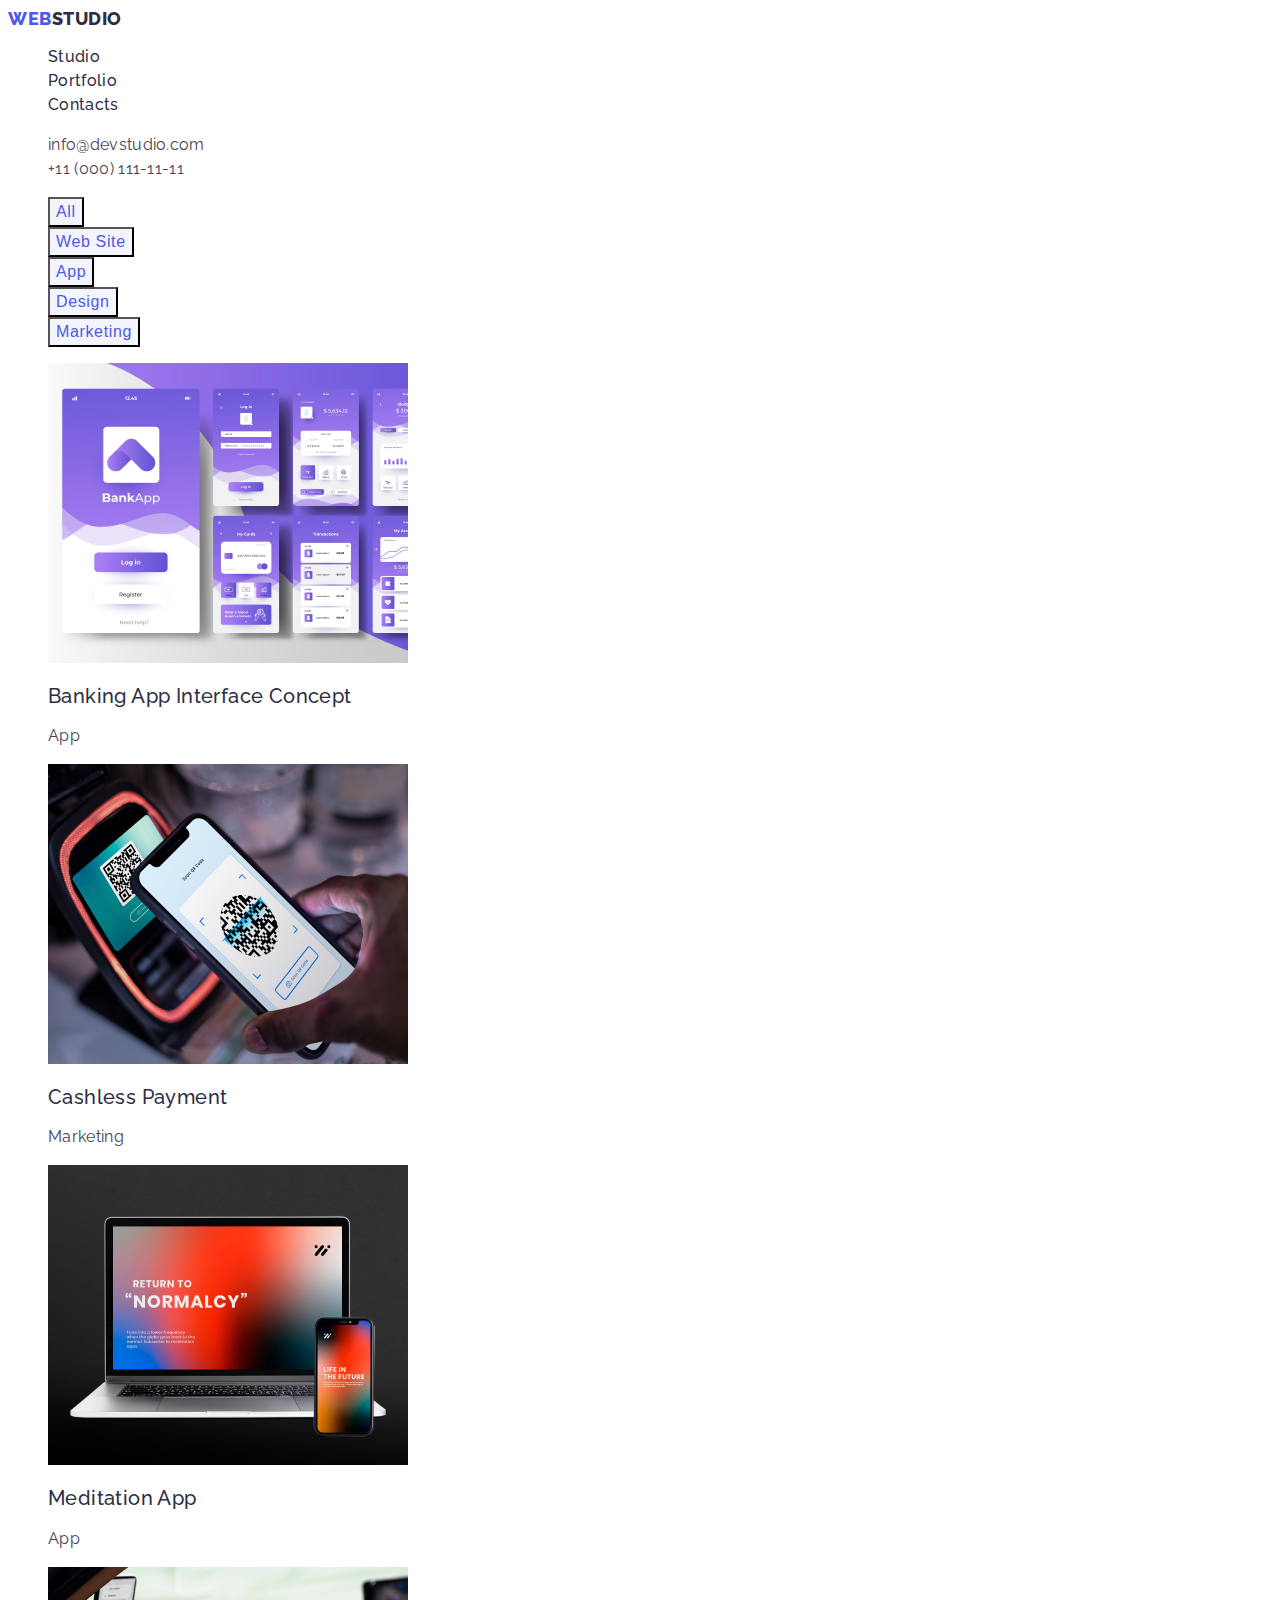
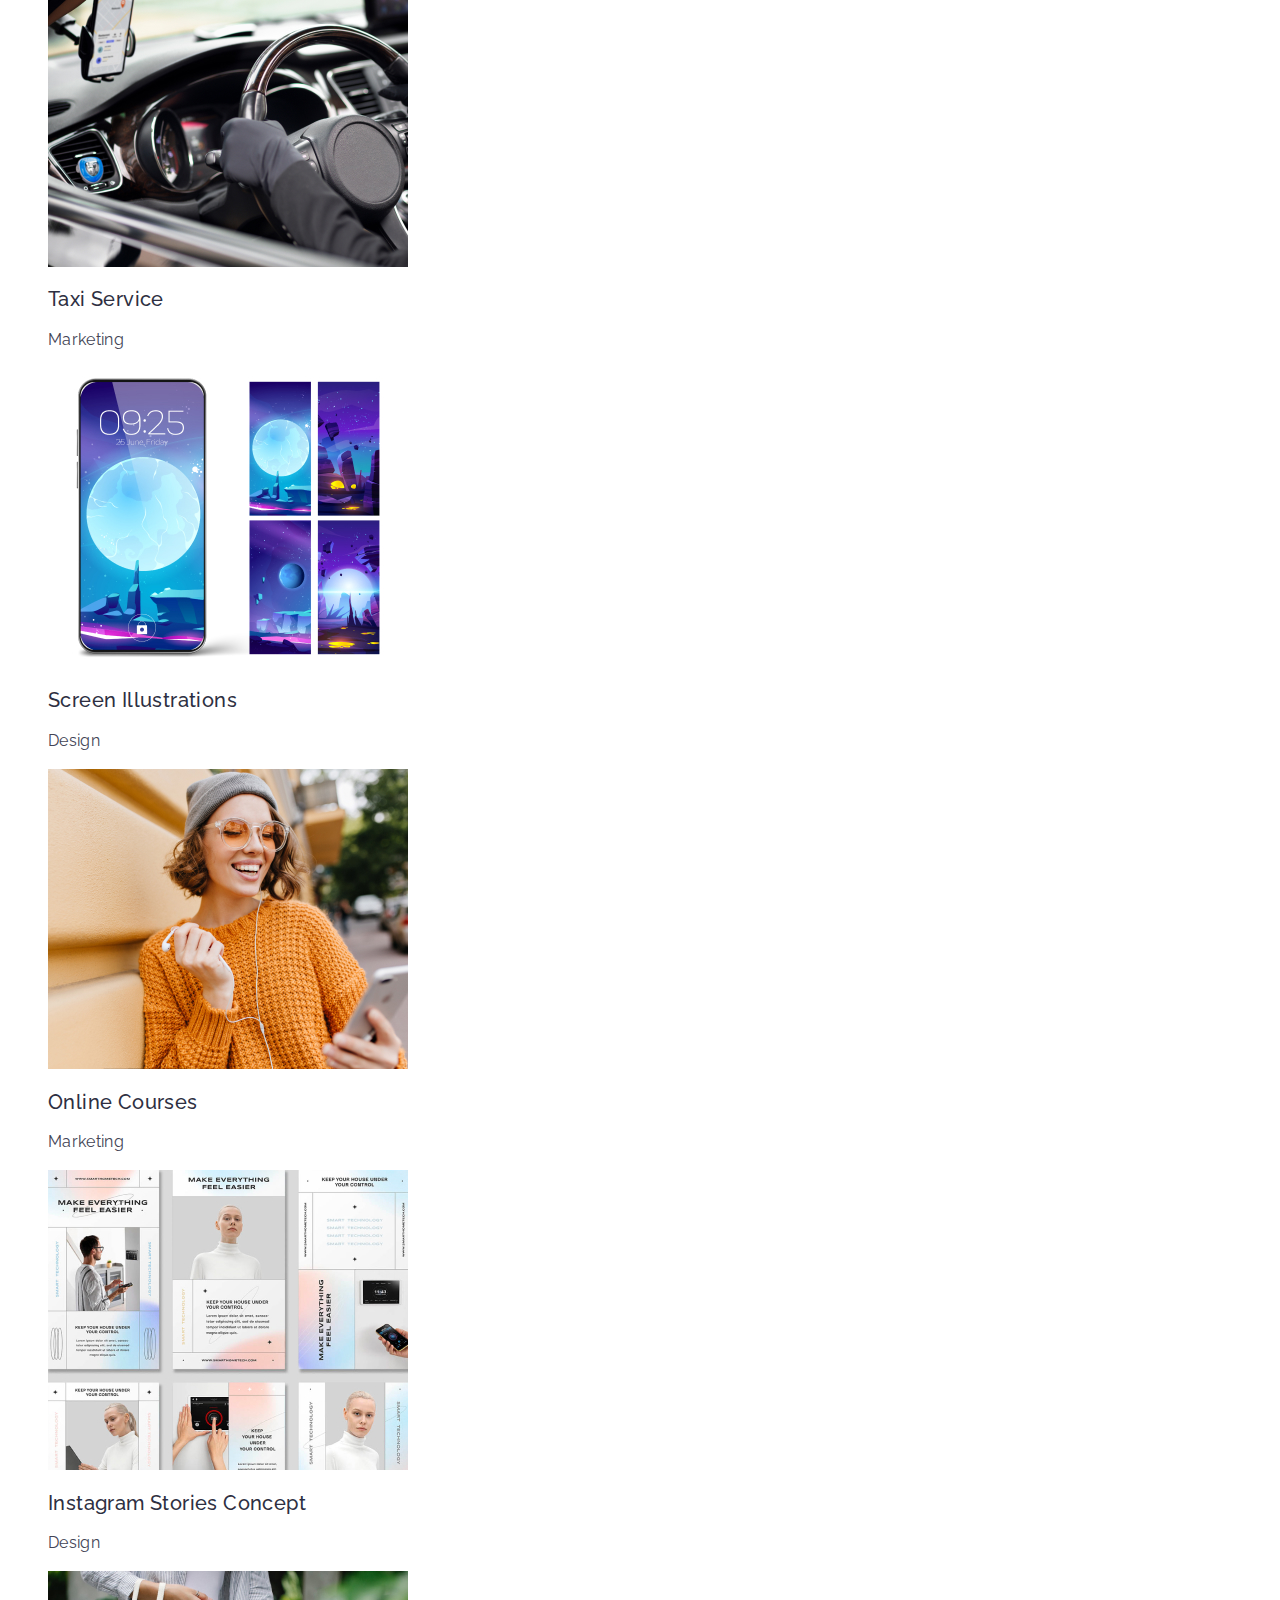
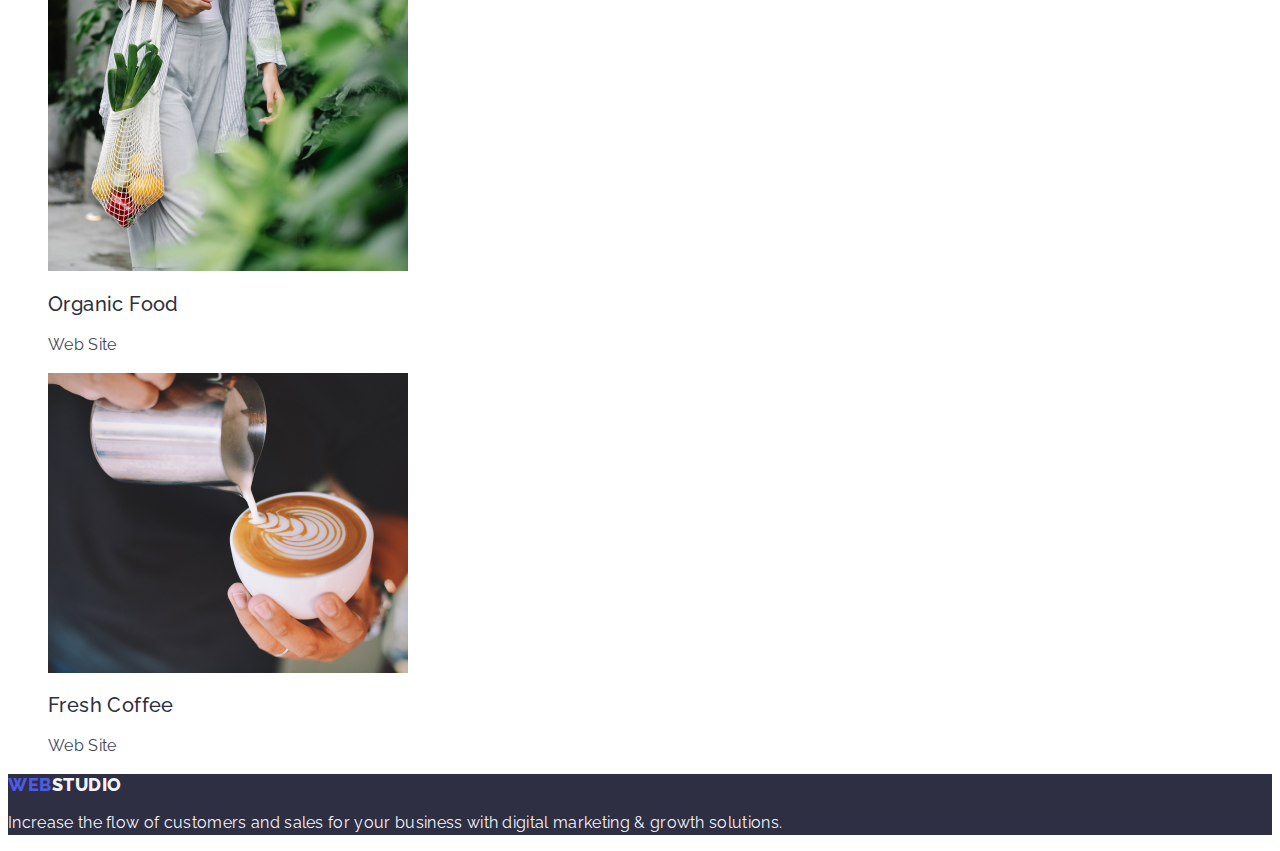
==== portfolio.html @ e613cda9 "1" ====
<!DOCTYPE html>
<html lang="en">
    <head>
        <meta charset="UTF-8">
        <meta http-equiv="X-UA-Compatible" content="IE=edge">
        <meta name="viewport" content="width=device-width, initial-scale=1.0">
        <link rel="preconnect" href="https://fonts.googleapis.com">
        <link rel="preconnect" href="https://fonts.gstatic.com" crossorigin>
        <link href="https://fonts.googleapis.com/css2?family=Raleway:wght@800family=Roboto:wght@400;500;700;900display=swap" rel="stylesheet">
        <title>WebStudio</title>
        <link rel="stylesheet" href="./css/style.css">
    </head>
    <body>
        <header class="header"> 
            <nav class="header-navigation list">
                <a href="./index.html" class="header-logo link">Web<span class="header-logo-web">Studio</span></a>
                <ul class="header-menu list">
                    <li class="header-menu-item list"><a class="header-menu-link link" href="./index.html">Studio</a></li>
                    <li class="header-menu-item list"><a class="header-menu-link link" href="./portfolio.html">Portfolio</a></li>
                    <li class="header-menu-item list"><a class="header-menu-link link" href="">Contacts</a></li>
                </ul>
            </nav>

            <address class="header-contacts">
                <ul class="header-contacts-item list">
                    <li><a class="header-contacts-link link" href="mailto:info@devstudio.com">info@devstudio.com</a></li>
                    <li><a class="header-contacts-link link" href="tel:+110001111111">+11 (000) 111-11-11</a></li>
                </ul>
            </address>
        </header>

        <main>
            <section class="aplication">
                <h1 hidden>portfolio</h1>
                <ul class="aplication-click list">
                    <li><button type="button" class="aplication-btn-all">All</button></li>
                    <li><button type="button" class="aplication-btn-all">Web Site</button></li>
                    <li><button type="button" class="aplication-btn">App</button></li>
                    <li><button type="button" class="aplication-btn">Design</button></li>
                    <li><button type="button" class="aplication-btn">Marketing</button></li>
                </ul>

                <ul class="aplication-info list">
                    <li>
                        <a href="" class="aplication-img link">
                            <img src="./images/dz/dz/imgin.jpg" alt="app interface" width="360">
                                <h2 class="aplication-text">Banking App Interface Concept</h2>
                                <p class="aplication-post">App</p>
                        </a>
                    </li>
                    <li>
                        <a href="" class="aplication-img link">
                            <img src="./images/dz/dz/imgin2.jpg" alt="cashless payment" width="360">
                            <h2 class="aplication-text">Cashless Payment</h2>
                            <p class="aplication-post">Marketing</p>
                        </a>
                    </li>
                    <li>
                        <a href="" class="aplication-img link">
                            <img src="./images/dz/dz/imgin3.jpg" alt="smartfon laptop" width="360">
                            <h2 class="aplication-text">Meditation App</h2>
                            <p class="aplication-post">App</p>
                        </a>
                    </li>
                    <li>
                        <a href="" class="aplication-img link">
                            <img src="./images/dz/dz/imgin4.jpg" alt="car dashboard" width="360">
                                <h2 class="aplication-text">Taxi Service</h2>
                                <p class="aplication-post">Marketing</p>
                        </a>
                    </li>
                    <li>
                        <a href="" class="aplication-img link">
                            <img src="./images/dz/dz/imgin5.jpg" alt="screenshot app" width="360">
                            <h2 class="aplication-text">Screen Illustrations</h2>
                            <p class="aplication-post">Design</p>
                        </a>
                    </li>
                    <li>
                        <a href="" class="aplication-img link">
                            <img src="./images/dz/dz/imgin6.jpg" alt="happy girl" width="360">
                            <h2 class="aplication-text">Online Courses</h2>
                            <p class="aplication-post">Marketing</p>
                        </a>
                    </li>
                    <li>
                        <a href="" class="aplication-img link">
                            <img src="./images/dz/dz/imgin7.jpg" alt="instagram stories" width="360">
                            <h2 class="aplication-text">Instagram Stories Concept</h2>
                            <p class="aplication-post">Design</p>
                        </a>
                    </li>
                    <li>
                        <a href="" class="aplication-img link">
                            <img src="./images/dz/dz/imgin8.jpg" alt="grocey package" width="360">
                            <h2 class="aplication-text">Organic Food</h2>
                            <p class="aplication-post">Web Site</p>
                        </a>
                    </li>
                    <li>
                        <a href="" class="aplication-img link">
                            <img src="./images/dz/dz/imgin9.jpg" alt="cup coffee" width="360">
                            <h2 class="aplication-text">Fresh Coffee</h2>
                            <p class="aplication-post">Web Site</p>
                        </a>
                    </li>
                </ul>
            </section>

        </main>

        <footer class="footer">
            <a href="./index.html" class="footer-logo link">Web<span class="footer-logo-web">Studio</span></a>
            <p class="footer-text">Increase the flow of customers and sales for your business with digital marketing & growth solutions.</p>
        </footer>
    </body>
</html>
---- css/style.css ----
:root{}

body{
font-family: 'Roboto', sans-serif;
font-family: "Raleway", sans-serif;
color: #434455;
background-color: #ffffff
}

.link{
text-decoration: none;
}

.list {
list-style: none;
}


.header-logo {
    font-family: 'Raleway', sans-serif;
    font-style: normal;
    font-weight: 800;
    font-size: 18px;
    line-height: 1.17;
    letter-spacing: 0.03em;
    color: #4D5AE5;
    text-transform: uppercase
}

.header-logo-web {
    font-family: 'Raleway', sans-serif;
    font-style: normal;
    font-weight: 800;
    font-size: 18px;
    line-height: 1.17;
    letter-spacing: 0.03em;
    color: #2E2F42;
    text-transform: uppercase
}

.header-contacts {
    font-style: normal
}

.header-menu {
font-style: normal;
font-weight: 500;
font-size: 16px;
line-height: 1.5;
letter-spacing: 0.02em;
color: #2e2f42;
}

.header-menu-link {
color: #2e2f42;
}

.header-menu :hover {
color: #404bbf;
}

.header-contacts-item {
    font-style: normal;
    font-weight: 400;
    font-size: 16px;
    line-height: 1.5;
    letter-spacing: 0.02em;
    color:#434455;
}

.header-contacts-link {
    color: #434455;
    }

.header-contacts-item :hover, :focus {
    color: #404BBF;
}

.hero {
background-color: #2e2f42;
}

.hero-title {
font-family: 'Roboto';
font-style: normal;
font-weight: 700;
font-size: 56px;
line-height: 1.07;
letter-spacing: 0.02em;
color: #FFFFFF;
background: #2E2F42;
text-align: center
}

.hero-btn {
    font-family: 'Roboto'; 
    font-weight: 500;
    font-size: 16px;
    line-height: 1.5;
    letter-spacing: 0.04em;
    color: #FFFFFF;
    cursor: pointer;
    background-color: #4D5AE5;
}

.business-info-strategy{
    font-weight: 500;
    font-size: 20px;
    line-height: 1.2;
    letter-spacing: 0.02em;
    color: #2E2F42;
}

.business-info-idea{
font-weight: 400;
font-size: 16px;
line-height: 1.5;
letter-spacing: 0.02em;
color: #434455;
}

.service-title {
    font-weight: 700;
    font-size: 36px;
    line-height: 1.11;
    letter-spacing: 0.02em;
    color: #2E2F42;
    text-align: center
}

.service-title {
text-transform: capitalize
}

.team{
background-color: #F4F4FD;
}

.team-title {
    font-weight: 700;
    font-size: 36px;
    line-height: 1.11;
    letter-spacing: 0.02em;
    color: #2E2F42;
    text-align: center
}

.team-title {
text-transform: capitalize
}

.team-list-member {
background-color: #FFFFFF
}

.team-list-name {
    font-weight: 500;
    font-size: 20px;
    line-height: 1.2;
    letter-spacing: 0.02em;
    color: #2E2F42;
}

.team-list-job {
    font-weight: 400;
    font-size: 16px;
    line-height: 1.5;
    letter-spacing: 0.02em;
    color: #434455;
}

.footer{
background-color: #2E2F42;
}

.footer-logo {
    font-family: 'Raleway' sans-serif;
    font-style: normal;
    font-weight: 800;
    font-size: 18px;
    line-height: 1.17;
    letter-spacing: 0.03em;
    color: #4D5AE5;
    text-transform: uppercase
}

.footer-logo-web {
    font-family: 'Raleway' sans-serif;
    font-style: normal;
    font-weight: 800;
    font-size: 18px;
    line-height: 1.17;
    letter-spacing: 0.03em;
    color: #F4F4FD;
}

.footer-text {
font-weight: 400;
font-size: 16px;
line-height: 1.5; 
letter-spacing: 0.02em;
color: #F4F4FD;
}

.aplication-btn-all {
    font-family: 'Roboto', sans-serif;
    font-weight: 500;
    font-size: 16px;
    line-height: 1.5;
    letter-spacing: 0.04em;
    color:  #4d5ae5;
    cursor: pointer;
    background-color: #F4F4FD;
}

.aplication-btn-all :hover :focus{
color: #FFFFFF;
background-color: #404BBF
}


.aplication-btn {
font-family: 'Roboto', sans-serif;
font-weight: 500;
font-size: 16px;
line-height: 1.5;
letter-spacing: 0.04em;
color: #4D5AE5;
cursor: pointer;
background-color: #F4F4FD;
}


.aplication-text {
    font-weight: 500;
    font-size: 20px;
    line-height: 1.2;
    letter-spacing: 0.02em;
    color: #2E2F42;
}
.aplication-post {
    font-weight: 400;
    font-size: 16px;
    line-height: 1.5;
    letter-spacing: 0.02em;
    color: #434455;
}
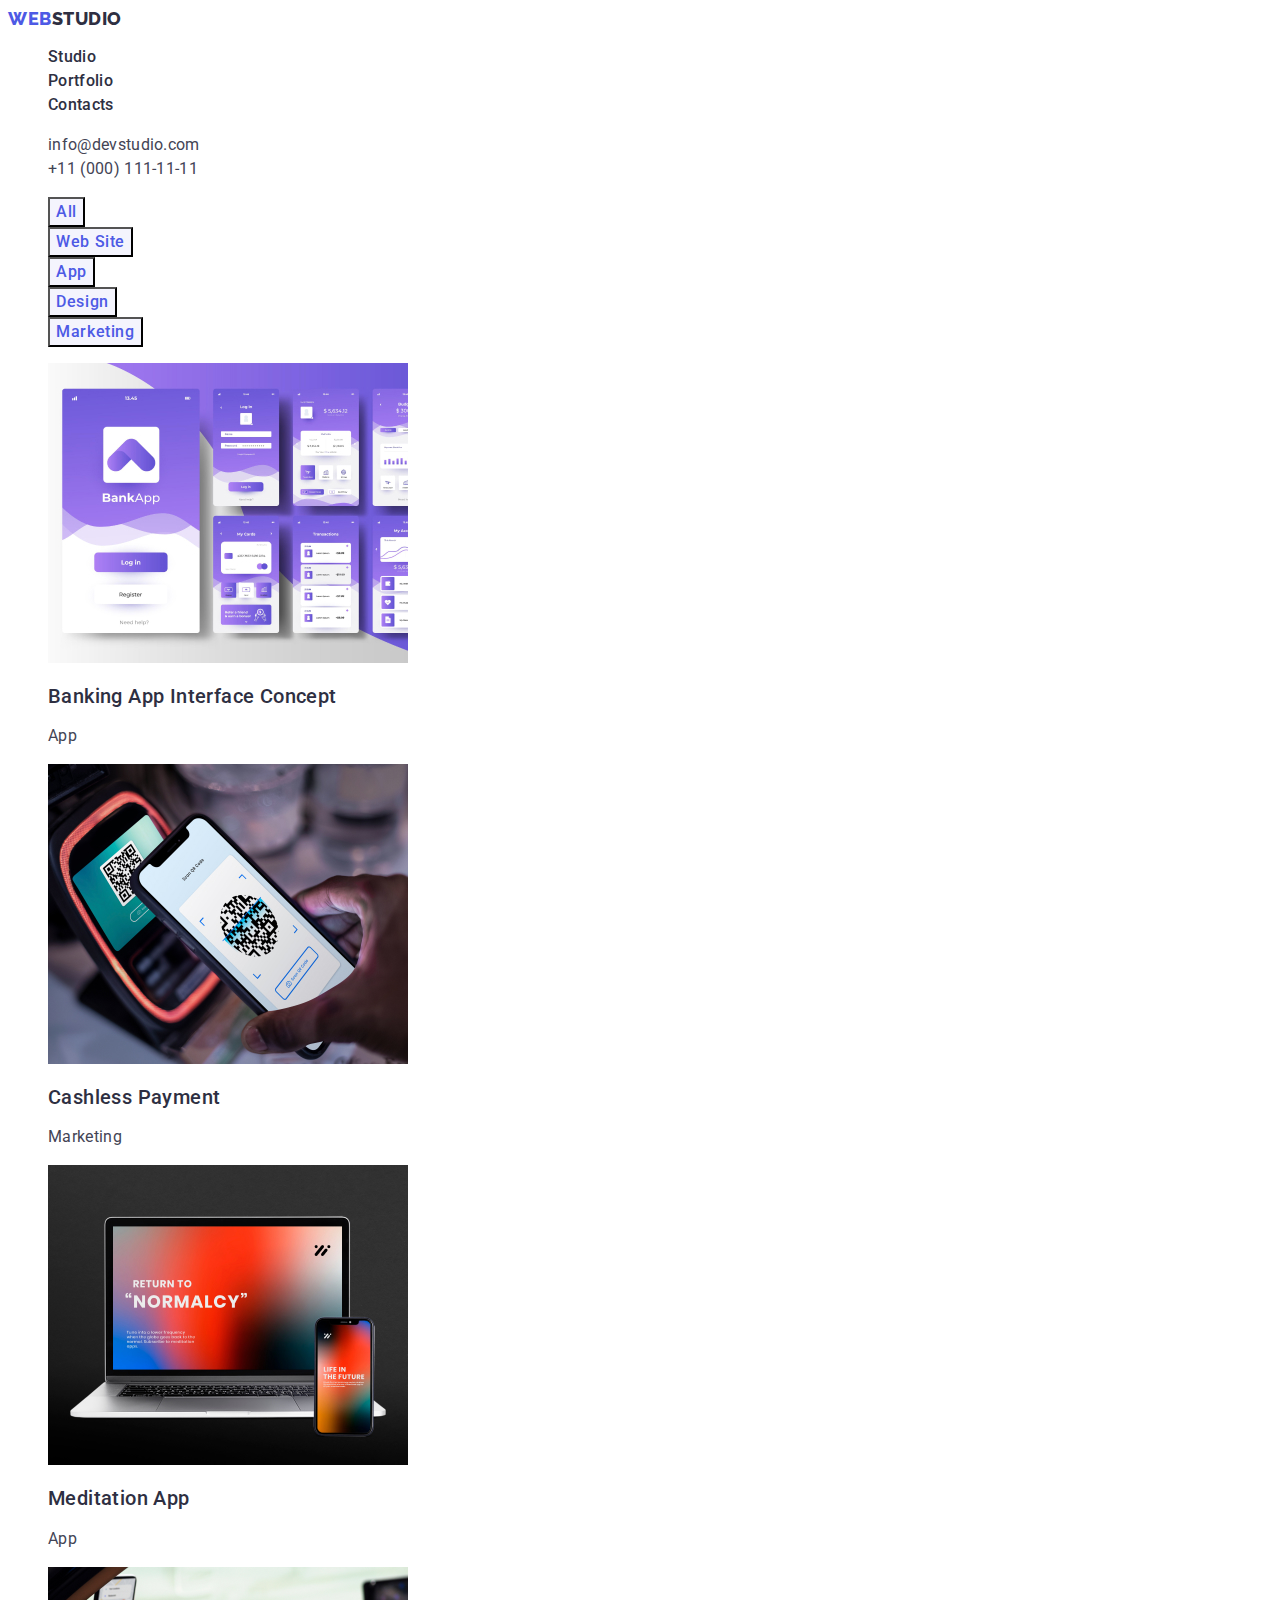
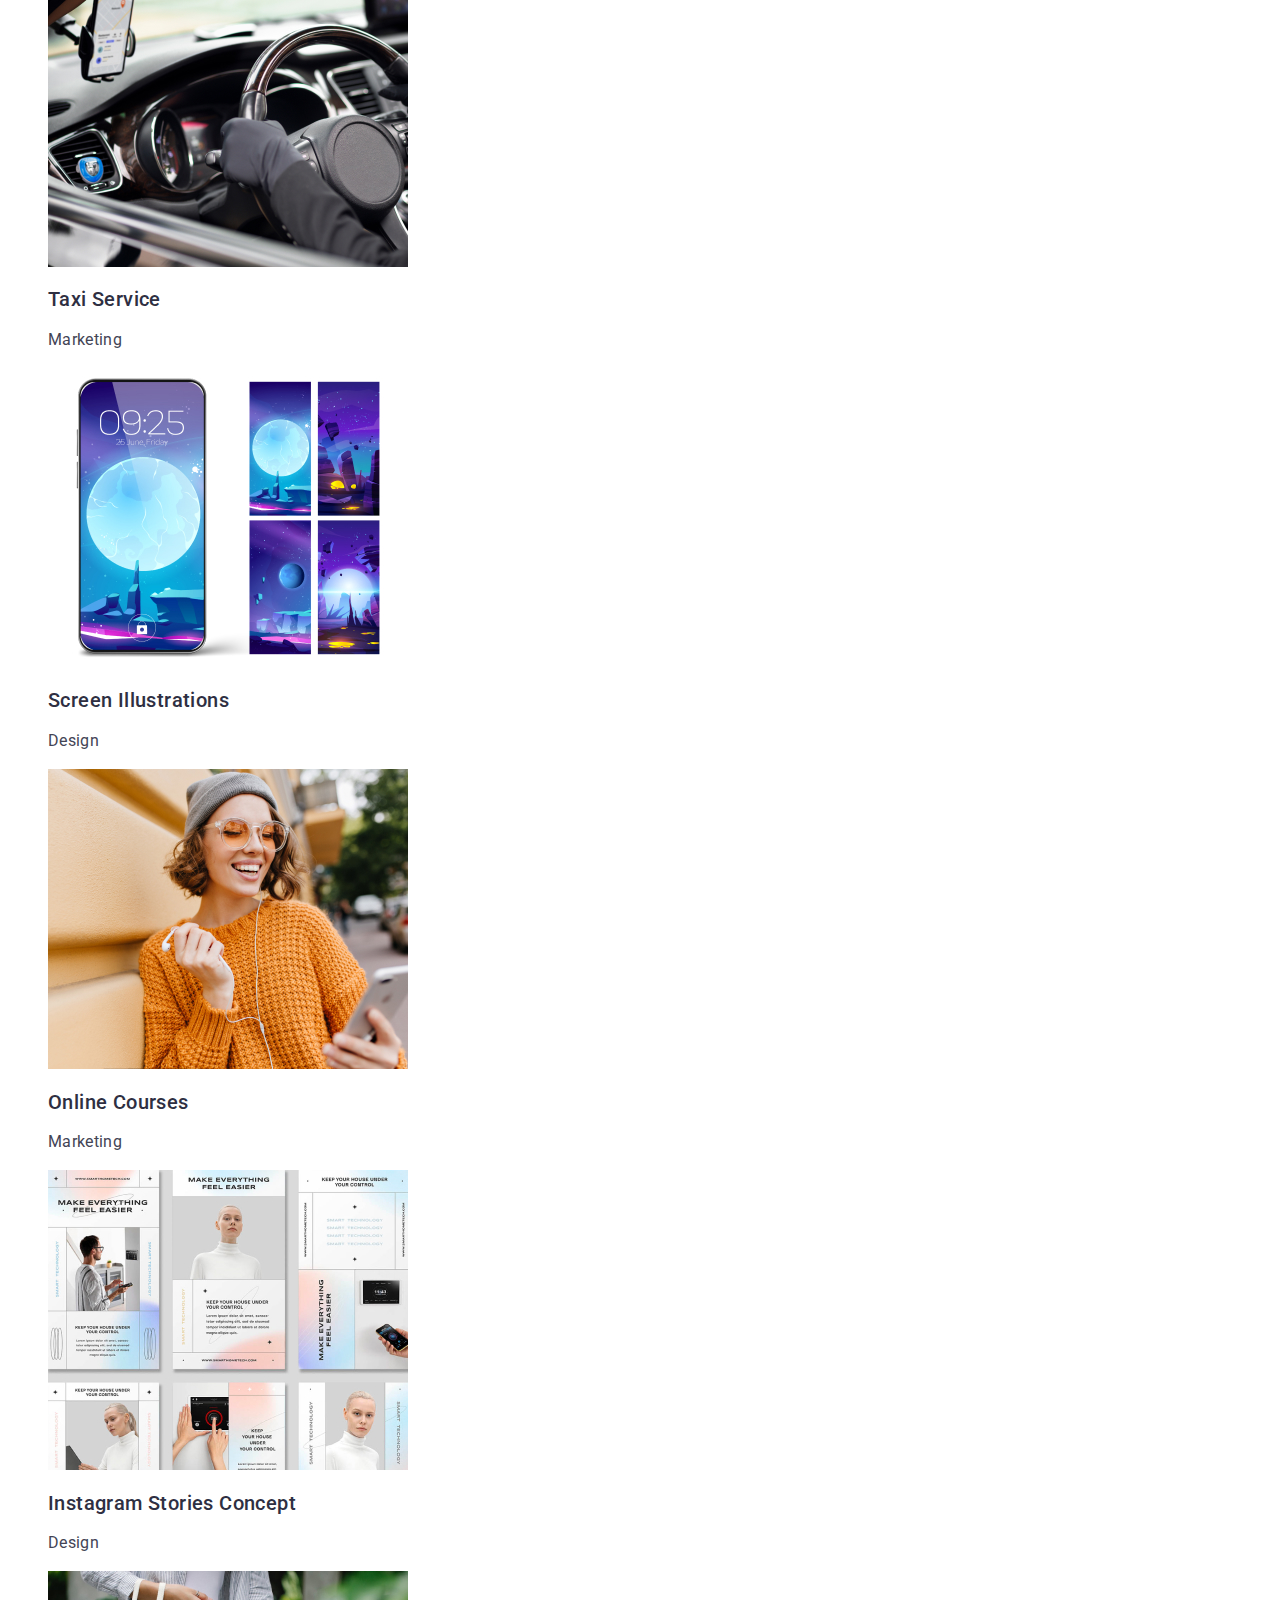
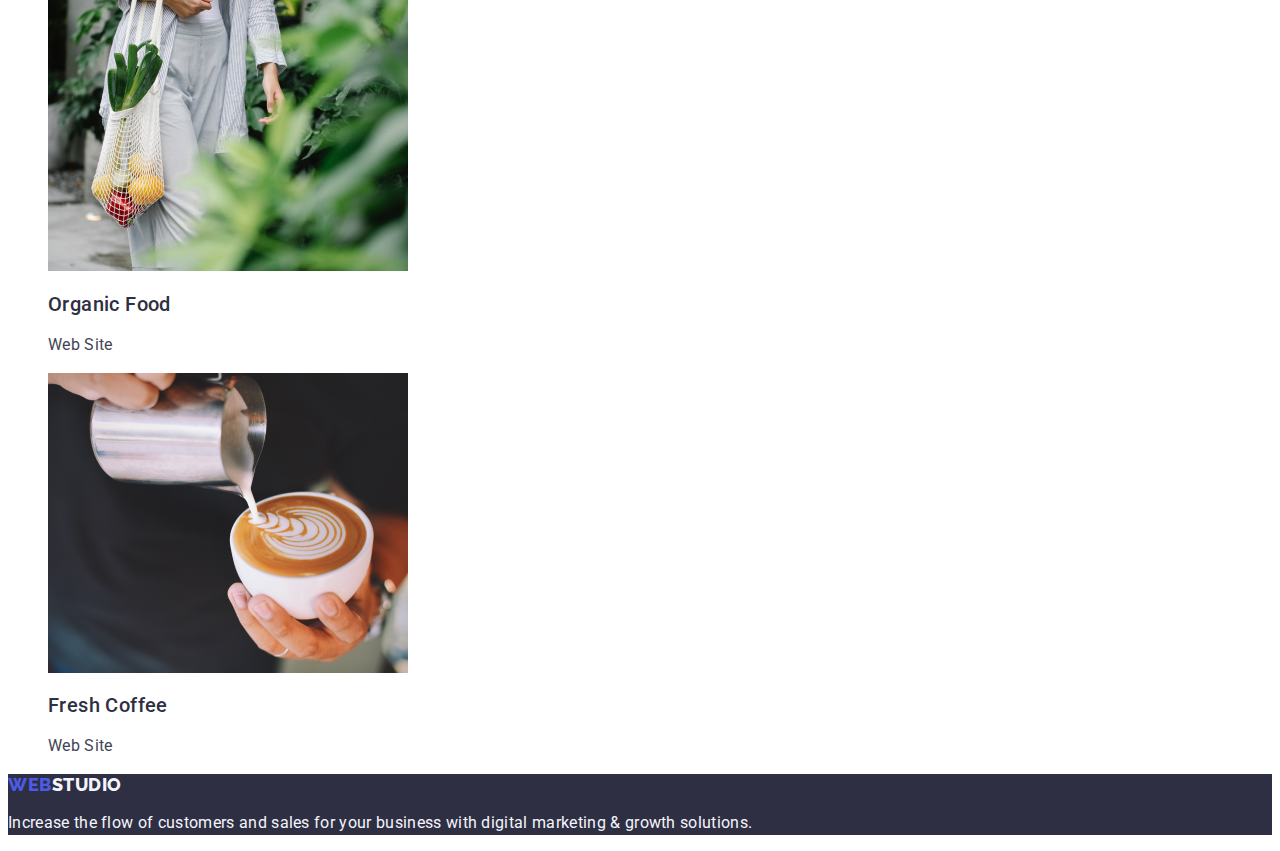
==== commit 13d7692f: "1" ====
--- a/portfolio.html
+++ b/portfolio.html
@@ -6,7 +6,7 @@
         <meta name="viewport" content="width=device-width, initial-scale=1.0">
         <link rel="preconnect" href="https://fonts.googleapis.com">
         <link rel="preconnect" href="https://fonts.gstatic.com" crossorigin>
-        <link href="https://fonts.googleapis.com/css2?family=Raleway:wght@800family=Roboto:wght@400;500;700;900display=swap" rel="stylesheet">
+        <link href="https://fonts.googleapis.com/css2?family=Raleway:wght@800&family=Roboto:wght@400;500;700;900&display=swap" rel="stylesheet">
         <title>WebStudio</title>
         <link rel="stylesheet" href="./css/style.css">
     </head>
@@ -35,9 +35,9 @@
                 <ul class="aplication-click list">
                     <li><button type="button" class="aplication-btn-all">All</button></li>
                     <li><button type="button" class="aplication-btn-all">Web Site</button></li>
-                    <li><button type="button" class="aplication-btn">App</button></li>
-                    <li><button type="button" class="aplication-btn">Design</button></li>
-                    <li><button type="button" class="aplication-btn">Marketing</button></li>
+                    <li><button type="button" class="aplication-btn-all">App</button></li>
+                    <li><button type="button" class="aplication-btn-all">Design</button></li>
+                    <li><button type="button" class="aplication-btn-all">Marketing</button></li>
                 </ul>
 
                 <ul class="aplication-info list">
@@ -51,15 +51,15 @@
                     <li>
                         <a href="" class="aplication-img link">
                             <img src="./images/dz/dz/imgin2.jpg" alt="cashless payment" width="360">
-                            <h2 class="aplication-text">Cashless Payment</h2>
-                            <p class="aplication-post">Marketing</p>
+                                <h2 class="aplication-text">Cashless Payment</h2>
+                                <p class="aplication-post">Marketing</p>
                         </a>
                     </li>
                     <li>
                         <a href="" class="aplication-img link">
                             <img src="./images/dz/dz/imgin3.jpg" alt="smartfon laptop" width="360">
-                            <h2 class="aplication-text">Meditation App</h2>
-                            <p class="aplication-post">App</p>
+                                <h2 class="aplication-text">Meditation App</h2>
+                                <p class="aplication-post">App</p>
                         </a>
                     </li>
                     <li>
@@ -72,36 +72,36 @@
                     <li>
                         <a href="" class="aplication-img link">
                             <img src="./images/dz/dz/imgin5.jpg" alt="screenshot app" width="360">
-                            <h2 class="aplication-text">Screen Illustrations</h2>
-                            <p class="aplication-post">Design</p>
+                                <h2 class="aplication-text">Screen Illustrations</h2>
+                                <p class="aplication-post">Design</p>
                         </a>
                     </li>
                     <li>
                         <a href="" class="aplication-img link">
                             <img src="./images/dz/dz/imgin6.jpg" alt="happy girl" width="360">
-                            <h2 class="aplication-text">Online Courses</h2>
-                            <p class="aplication-post">Marketing</p>
+                                <h2 class="aplication-text">Online Courses</h2>
+                                <p class="aplication-post">Marketing</p>
                         </a>
                     </li>
                     <li>
                         <a href="" class="aplication-img link">
                             <img src="./images/dz/dz/imgin7.jpg" alt="instagram stories" width="360">
-                            <h2 class="aplication-text">Instagram Stories Concept</h2>
-                            <p class="aplication-post">Design</p>
+                                <h2 class="aplication-text">Instagram Stories Concept</h2>
+                                <p class="aplication-post">Design</p>
                         </a>
                     </li>
                     <li>
                         <a href="" class="aplication-img link">
                             <img src="./images/dz/dz/imgin8.jpg" alt="grocey package" width="360">
-                            <h2 class="aplication-text">Organic Food</h2>
-                            <p class="aplication-post">Web Site</p>
+                                <h2 class="aplication-text">Organic Food</h2>
+                                <p class="aplication-post">Web Site</p>
                         </a>
                     </li>
                     <li>
                         <a href="" class="aplication-img link">
                             <img src="./images/dz/dz/imgin9.jpg" alt="cup coffee" width="360">
-                            <h2 class="aplication-text">Fresh Coffee</h2>
-                            <p class="aplication-post">Web Site</p>
+                                <h2 class="aplication-text">Fresh Coffee</h2>
+                                <p class="aplication-post">Web Site</p>
                         </a>
                     </li>
                 </ul>
--- a/css/style.css
+++ b/css/style.css
@@ -1,12 +1,13 @@
-:root{}
-
 body{
 font-family: 'Roboto', sans-serif;
-font-family: "Raleway", sans-serif;
 color: #434455;
 background-color: #ffffff
 }
 
+:root{
+    --logo-style: "Raleway", sans-serif;
+}
+
 .link{
 text-decoration: none;
 }
@@ -15,9 +16,8 @@
 list-style: none;
 }
 
-
 .header-logo {
-    font-family: 'Raleway', sans-serif;
+    font-family: var(--logo-style);
     font-style: normal;
     font-weight: 800;
     font-size: 18px;
@@ -28,7 +28,7 @@
 }
 
 .header-logo-web {
-    font-family: 'Raleway', sans-serif;
+    font-family: var(--logo-style);
     font-style: normal;
     font-weight: 800;
     font-size: 18px;
@@ -93,7 +93,7 @@
 }
 
 .hero-btn {
-    font-family: 'Roboto'; 
+    font-family: inherit; 
     font-weight: 500;
     font-size: 16px;
     line-height: 1.5;
@@ -103,6 +103,10 @@
     background-color: #4D5AE5;
 }
 
+.hero-btn:is(:hover, :focus){
+    background-color: #404BBF
+}
+
 .business-info-strategy{
     font-weight: 500;
     font-size: 20px;
@@ -174,7 +178,7 @@
 }
 
 .footer-logo {
-    font-family: 'Raleway' sans-serif;
+    font-family: var(--logo-style);
     font-style: normal;
     font-weight: 800;
     font-size: 18px;
@@ -185,7 +189,7 @@
 }
 
 .footer-logo-web {
-    font-family: 'Raleway' sans-serif;
+    font-family: var(--logo-style);
     font-style: normal;
     font-weight: 800;
     font-size: 18px;
@@ -213,24 +217,11 @@
     background-color: #F4F4FD;
 }
 
-.aplication-btn-all :hover :focus{
+.aplication-btn-all:is(:hover, :focus) {
 color: #FFFFFF;
 background-color: #404BBF
 }
 
-
-.aplication-btn {
-font-family: 'Roboto', sans-serif;
-font-weight: 500;
-font-size: 16px;
-line-height: 1.5;
-letter-spacing: 0.04em;
-color: #4D5AE5;
-cursor: pointer;
-background-color: #F4F4FD;
-}
-
-
 .aplication-text {
     font-weight: 500;
     font-size: 20px;
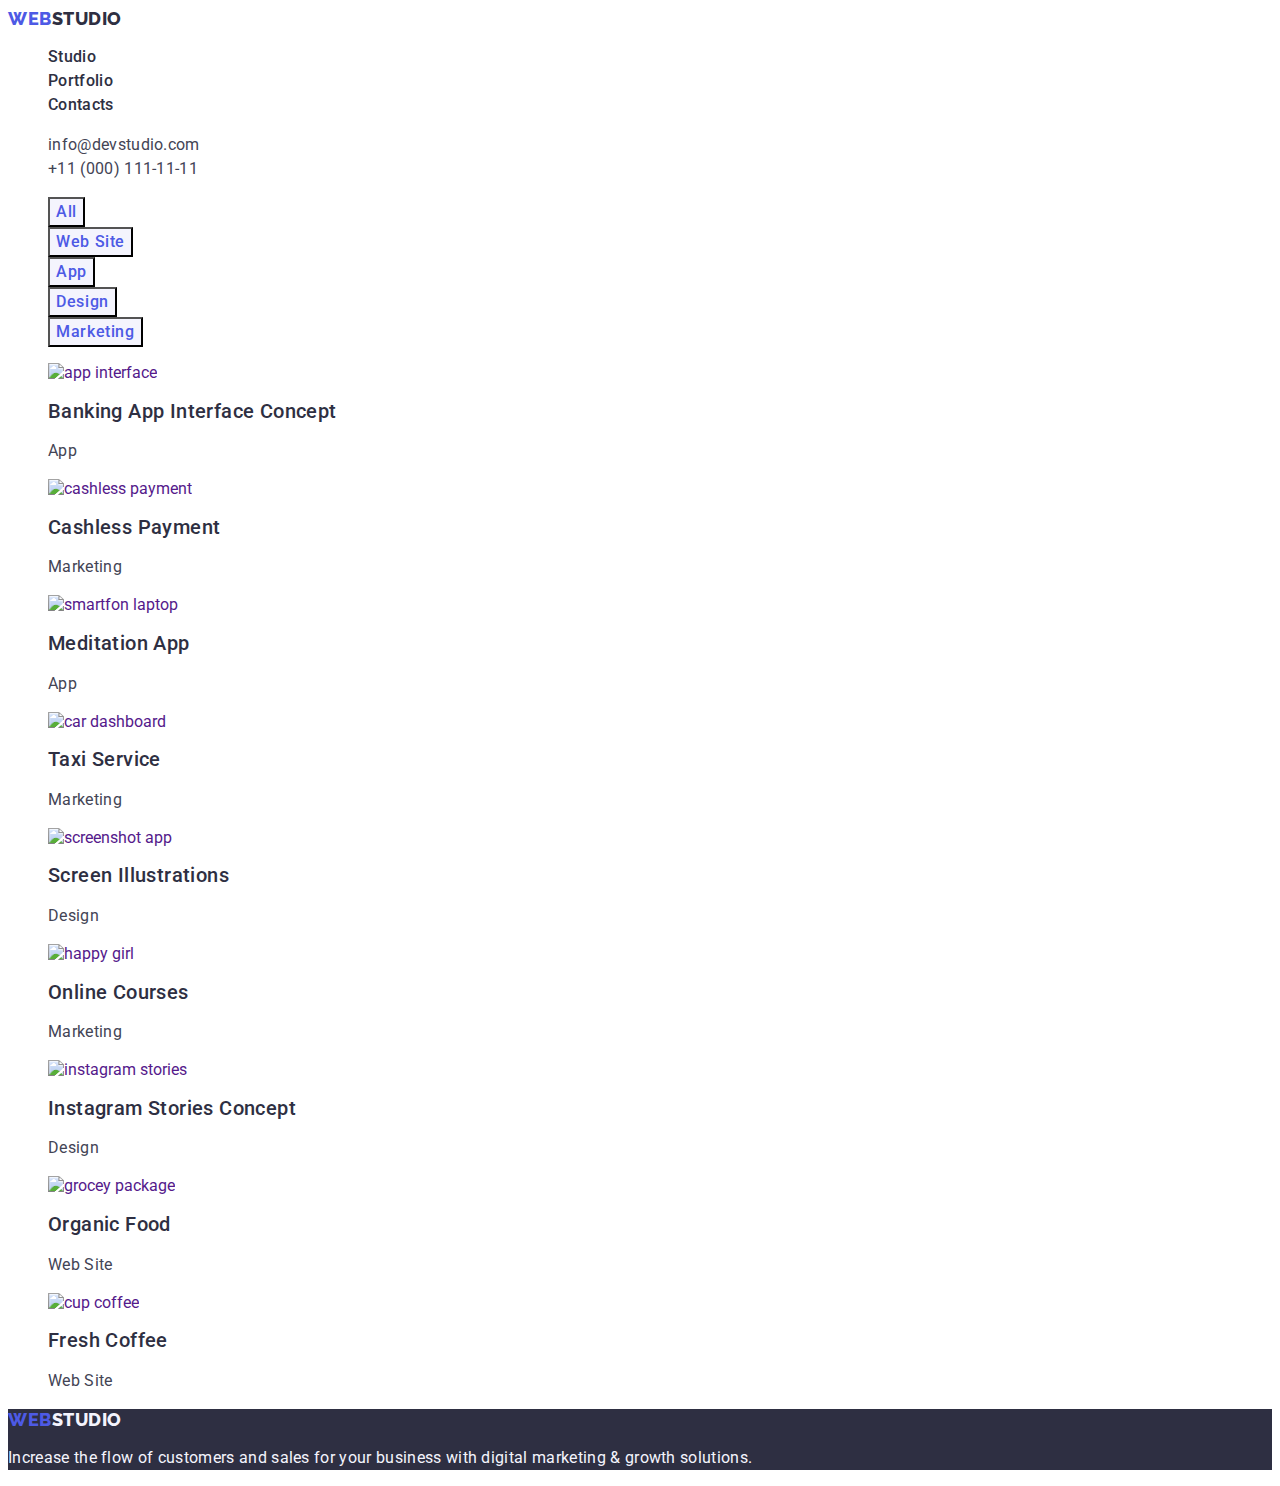
==== commit 8ddbf2dc: "1" ====
--- a/portfolio.html
+++ b/portfolio.html
@@ -43,63 +43,63 @@
                 <ul class="aplication-info list">
                     <li>
                         <a href="" class="aplication-img link">
-                            <img src="./images/dz/dz/imgin.jpg" alt="app interface" width="360">
+                            <img src="../images/imgin.jpg" alt="app interface" width="360">
                                 <h2 class="aplication-text">Banking App Interface Concept</h2>
                                 <p class="aplication-post">App</p>
                         </a>
                     </li>
                     <li>
                         <a href="" class="aplication-img link">
-                            <img src="./images/dz/dz/imgin2.jpg" alt="cashless payment" width="360">
+                            <img src="../images/imgin2.jpg" alt="cashless payment" width="360">
                                 <h2 class="aplication-text">Cashless Payment</h2>
                                 <p class="aplication-post">Marketing</p>
                         </a>
                     </li>
                     <li>
                         <a href="" class="aplication-img link">
-                            <img src="./images/dz/dz/imgin3.jpg" alt="smartfon laptop" width="360">
+                            <img src="../images/imgin3.jpg" alt="smartfon laptop" width="360">
                                 <h2 class="aplication-text">Meditation App</h2>
                                 <p class="aplication-post">App</p>
                         </a>
                     </li>
                     <li>
                         <a href="" class="aplication-img link">
-                            <img src="./images/dz/dz/imgin4.jpg" alt="car dashboard" width="360">
+                            <img src="../images/imgin4.jpg" alt="car dashboard" width="360">
                                 <h2 class="aplication-text">Taxi Service</h2>
                                 <p class="aplication-post">Marketing</p>
                         </a>
                     </li>
                     <li>
                         <a href="" class="aplication-img link">
-                            <img src="./images/dz/dz/imgin5.jpg" alt="screenshot app" width="360">
+                            <img src="../images/imgin5.jpg" alt="screenshot app" width="360">
                                 <h2 class="aplication-text">Screen Illustrations</h2>
                                 <p class="aplication-post">Design</p>
                         </a>
                     </li>
                     <li>
                         <a href="" class="aplication-img link">
-                            <img src="./images/dz/dz/imgin6.jpg" alt="happy girl" width="360">
+                            <img src="../images/imgin6.jpg" alt="happy girl" width="360">
                                 <h2 class="aplication-text">Online Courses</h2>
                                 <p class="aplication-post">Marketing</p>
                         </a>
                     </li>
                     <li>
                         <a href="" class="aplication-img link">
-                            <img src="./images/dz/dz/imgin7.jpg" alt="instagram stories" width="360">
+                            <img src="../images/imgin7.jpg" alt="instagram stories" width="360">
                                 <h2 class="aplication-text">Instagram Stories Concept</h2>
                                 <p class="aplication-post">Design</p>
                         </a>
                     </li>
                     <li>
                         <a href="" class="aplication-img link">
-                            <img src="./images/dz/dz/imgin8.jpg" alt="grocey package" width="360">
+                            <img src="../images/imgin8.jpg" alt="grocey package" width="360">
                                 <h2 class="aplication-text">Organic Food</h2>
                                 <p class="aplication-post">Web Site</p>
                         </a>
                     </li>
                     <li>
                         <a href="" class="aplication-img link">
-                            <img src="./images/dz/dz/imgin9.jpg" alt="cup coffee" width="360">
+                            <img src="../images/imgin9.jpg" alt="cup coffee" width="360">
                                 <h2 class="aplication-text">Fresh Coffee</h2>
                                 <p class="aplication-post">Web Site</p>
                         </a>
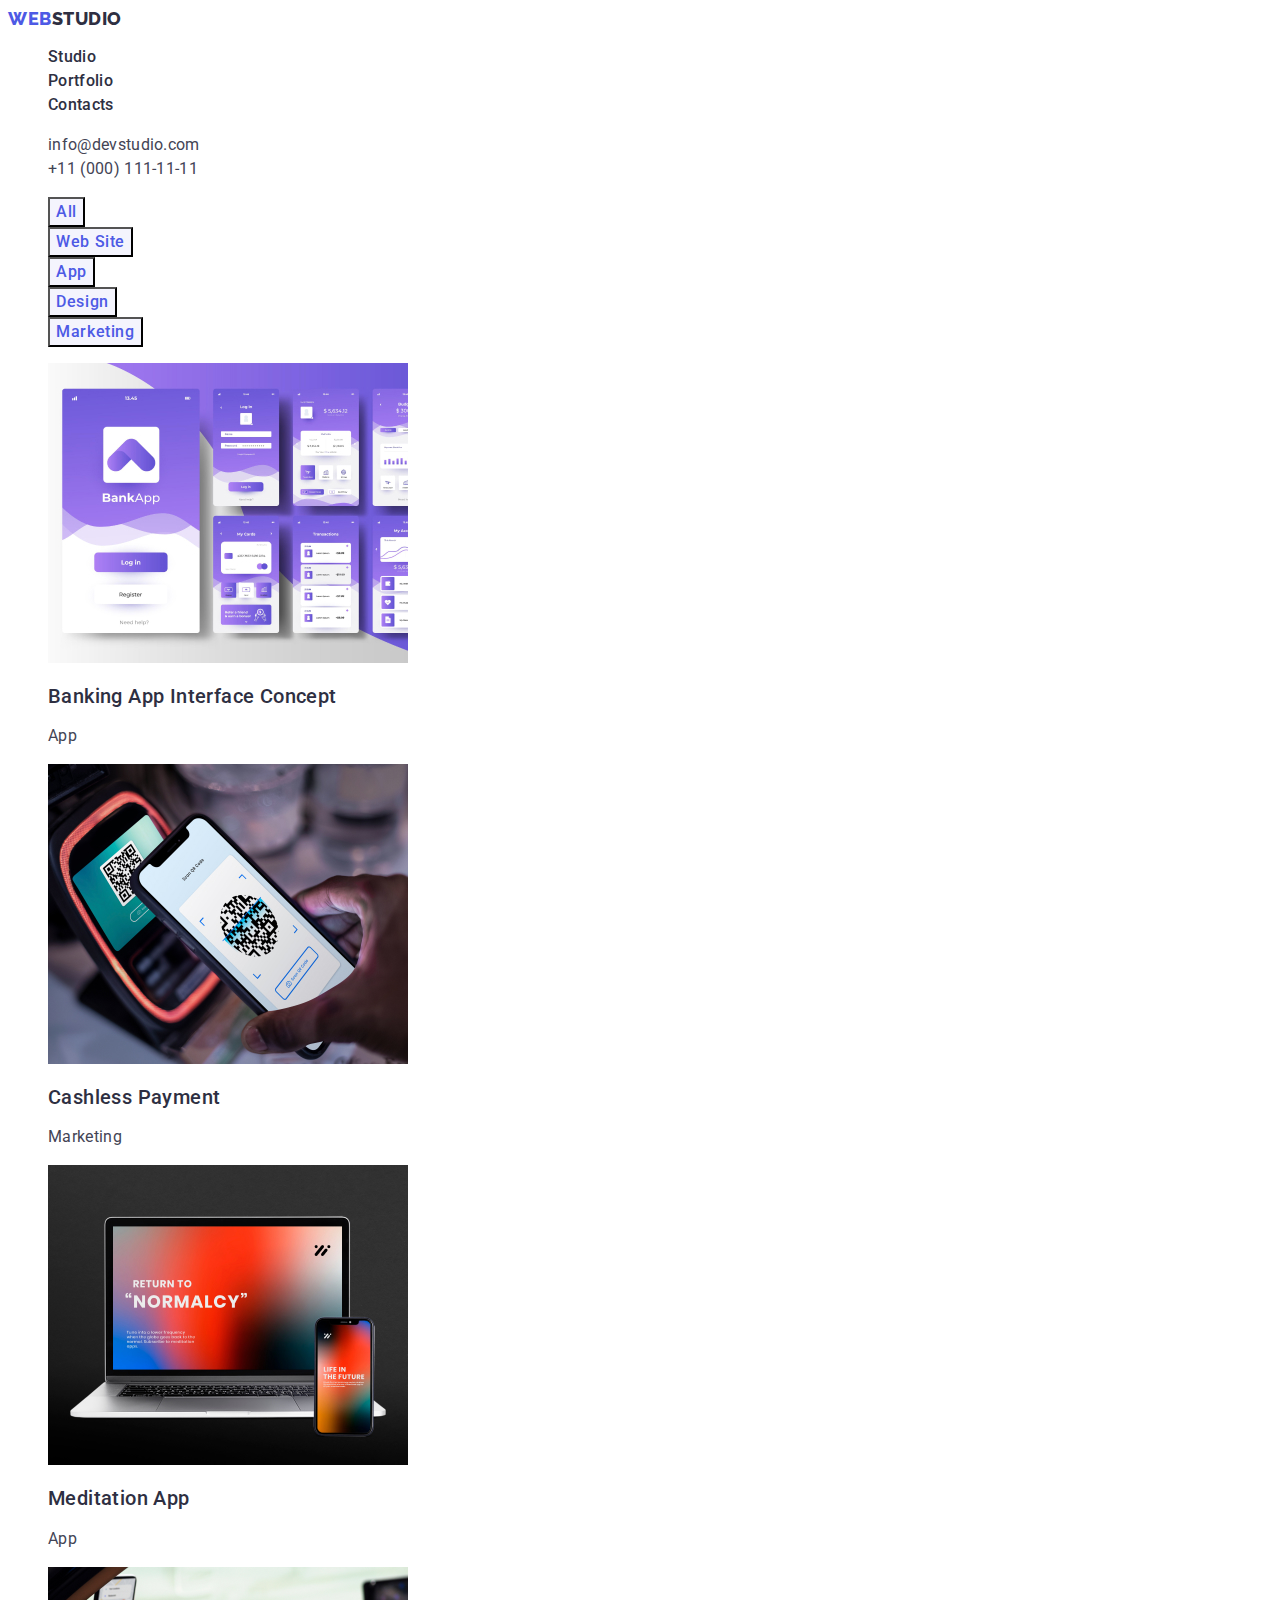
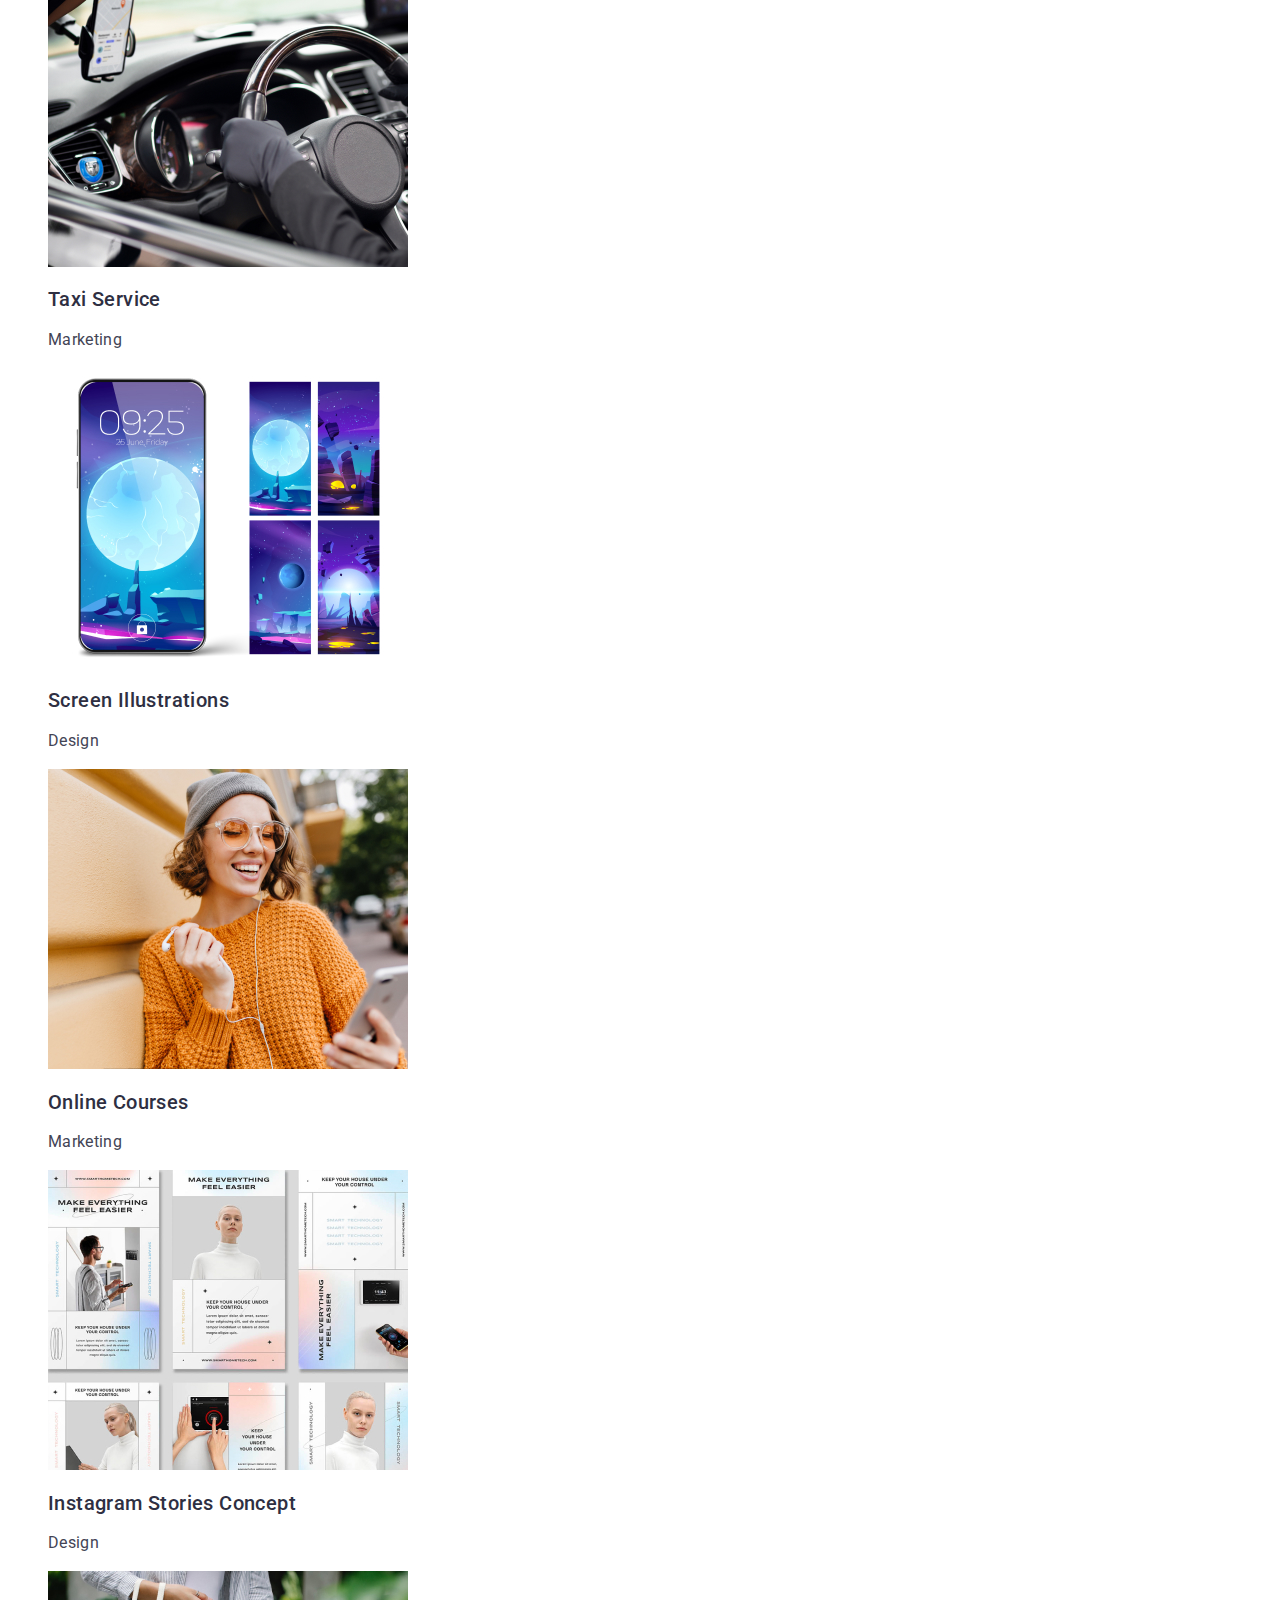
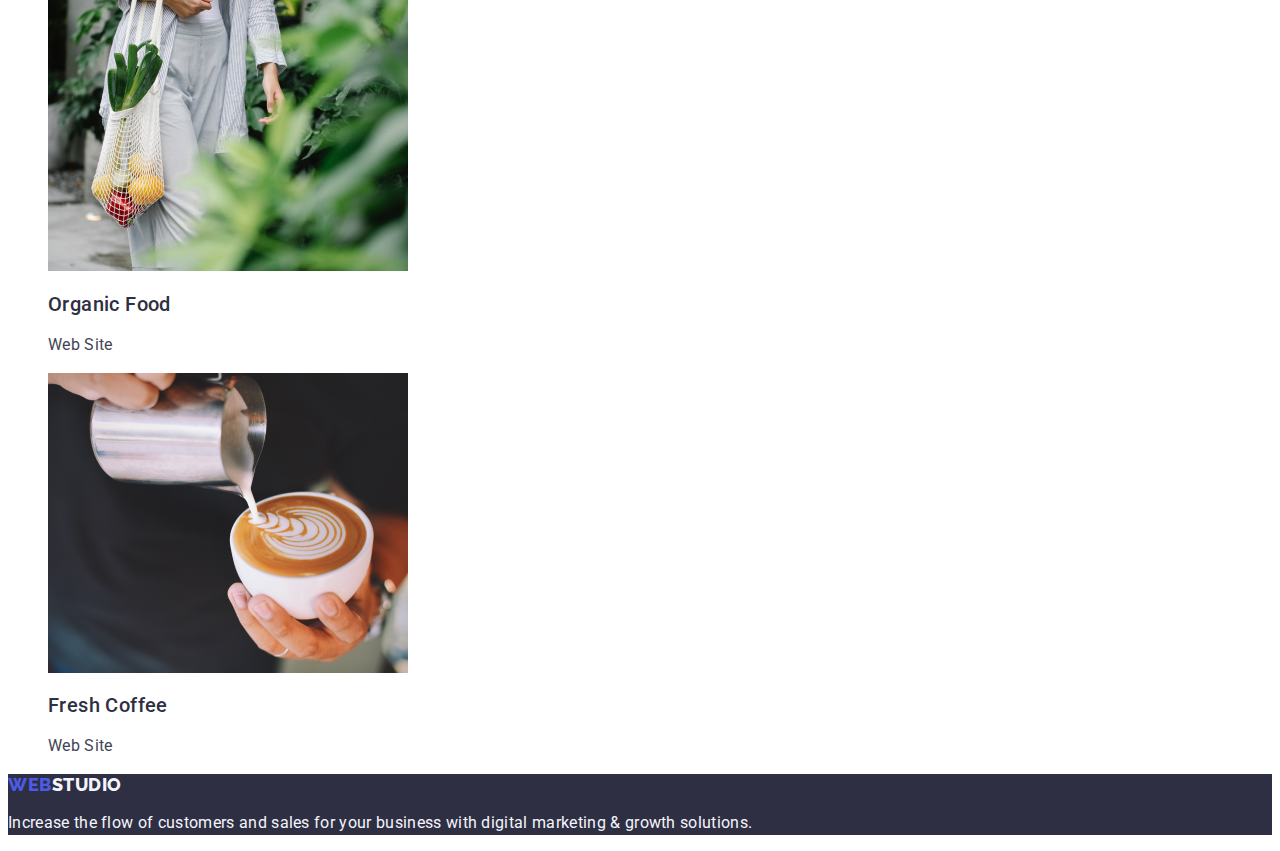
==== commit 9b3d5691: "1" ====
--- a/portfolio.html
+++ b/portfolio.html
@@ -43,63 +43,63 @@
                 <ul class="aplication-info list">
                     <li>
                         <a href="" class="aplication-img link">
-                            <img src="../images/imgin.jpg" alt="app interface" width="360">
+                            <img src="./images/imgin.jpg" alt="app interface" width="360">
                                 <h2 class="aplication-text">Banking App Interface Concept</h2>
                                 <p class="aplication-post">App</p>
                         </a>
                     </li>
                     <li>
                         <a href="" class="aplication-img link">
-                            <img src="../images/imgin2.jpg" alt="cashless payment" width="360">
+                            <img src="./images/imgin2.jpg" alt="cashless payment" width="360">
                                 <h2 class="aplication-text">Cashless Payment</h2>
                                 <p class="aplication-post">Marketing</p>
                         </a>
                     </li>
                     <li>
                         <a href="" class="aplication-img link">
-                            <img src="../images/imgin3.jpg" alt="smartfon laptop" width="360">
+                            <img src="./images/imgin3.jpg" alt="smartfon laptop" width="360">
                                 <h2 class="aplication-text">Meditation App</h2>
                                 <p class="aplication-post">App</p>
                         </a>
                     </li>
                     <li>
                         <a href="" class="aplication-img link">
-                            <img src="../images/imgin4.jpg" alt="car dashboard" width="360">
+                            <img src="./images/imgin4.jpg" alt="car dashboard" width="360">
                                 <h2 class="aplication-text">Taxi Service</h2>
                                 <p class="aplication-post">Marketing</p>
                         </a>
                     </li>
                     <li>
                         <a href="" class="aplication-img link">
-                            <img src="../images/imgin5.jpg" alt="screenshot app" width="360">
+                            <img src="./images/imgin5.jpg" alt="screenshot app" width="360">
                                 <h2 class="aplication-text">Screen Illustrations</h2>
                                 <p class="aplication-post">Design</p>
                         </a>
                     </li>
                     <li>
                         <a href="" class="aplication-img link">
-                            <img src="../images/imgin6.jpg" alt="happy girl" width="360">
+                            <img src="./images/imgin6.jpg" alt="happy girl" width="360">
                                 <h2 class="aplication-text">Online Courses</h2>
                                 <p class="aplication-post">Marketing</p>
                         </a>
                     </li>
                     <li>
                         <a href="" class="aplication-img link">
-                            <img src="../images/imgin7.jpg" alt="instagram stories" width="360">
+                            <img src="./images/imgin7.jpg" alt="instagram stories" width="360">
                                 <h2 class="aplication-text">Instagram Stories Concept</h2>
                                 <p class="aplication-post">Design</p>
                         </a>
                     </li>
                     <li>
                         <a href="" class="aplication-img link">
-                            <img src="../images/imgin8.jpg" alt="grocey package" width="360">
+                            <img src="./images/imgin8.jpg" alt="grocey package" width="360">
                                 <h2 class="aplication-text">Organic Food</h2>
                                 <p class="aplication-post">Web Site</p>
                         </a>
                     </li>
                     <li>
                         <a href="" class="aplication-img link">
-                            <img src="../images/imgin9.jpg" alt="cup coffee" width="360">
+                            <img src="./images/imgin9.jpg" alt="cup coffee" width="360">
                                 <h2 class="aplication-text">Fresh Coffee</h2>
                                 <p class="aplication-post">Web Site</p>
                         </a>
--- a/css/style.css
+++ b/css/style.css
@@ -140,6 +140,7 @@
 background-color: #F4F4FD;
 }
 
+
 .team-title {
     font-weight: 700;
     font-size: 36px;
